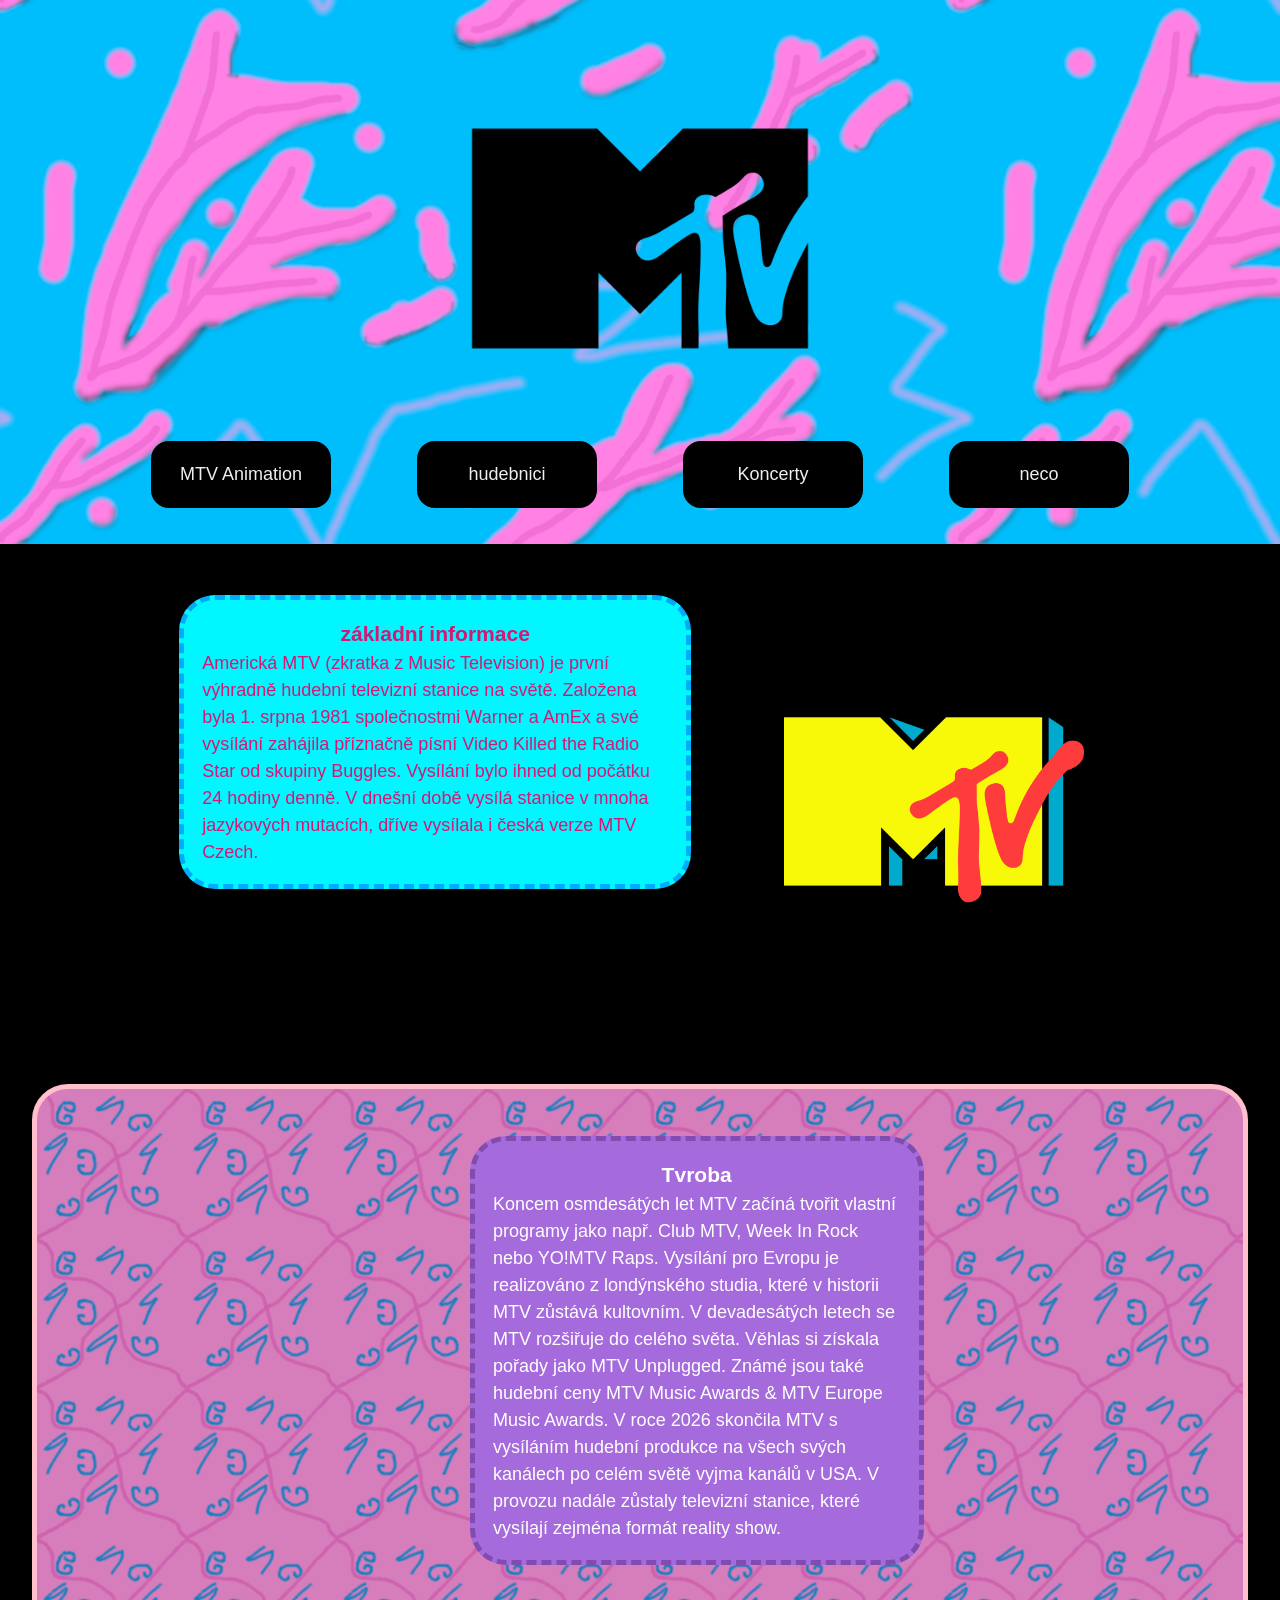
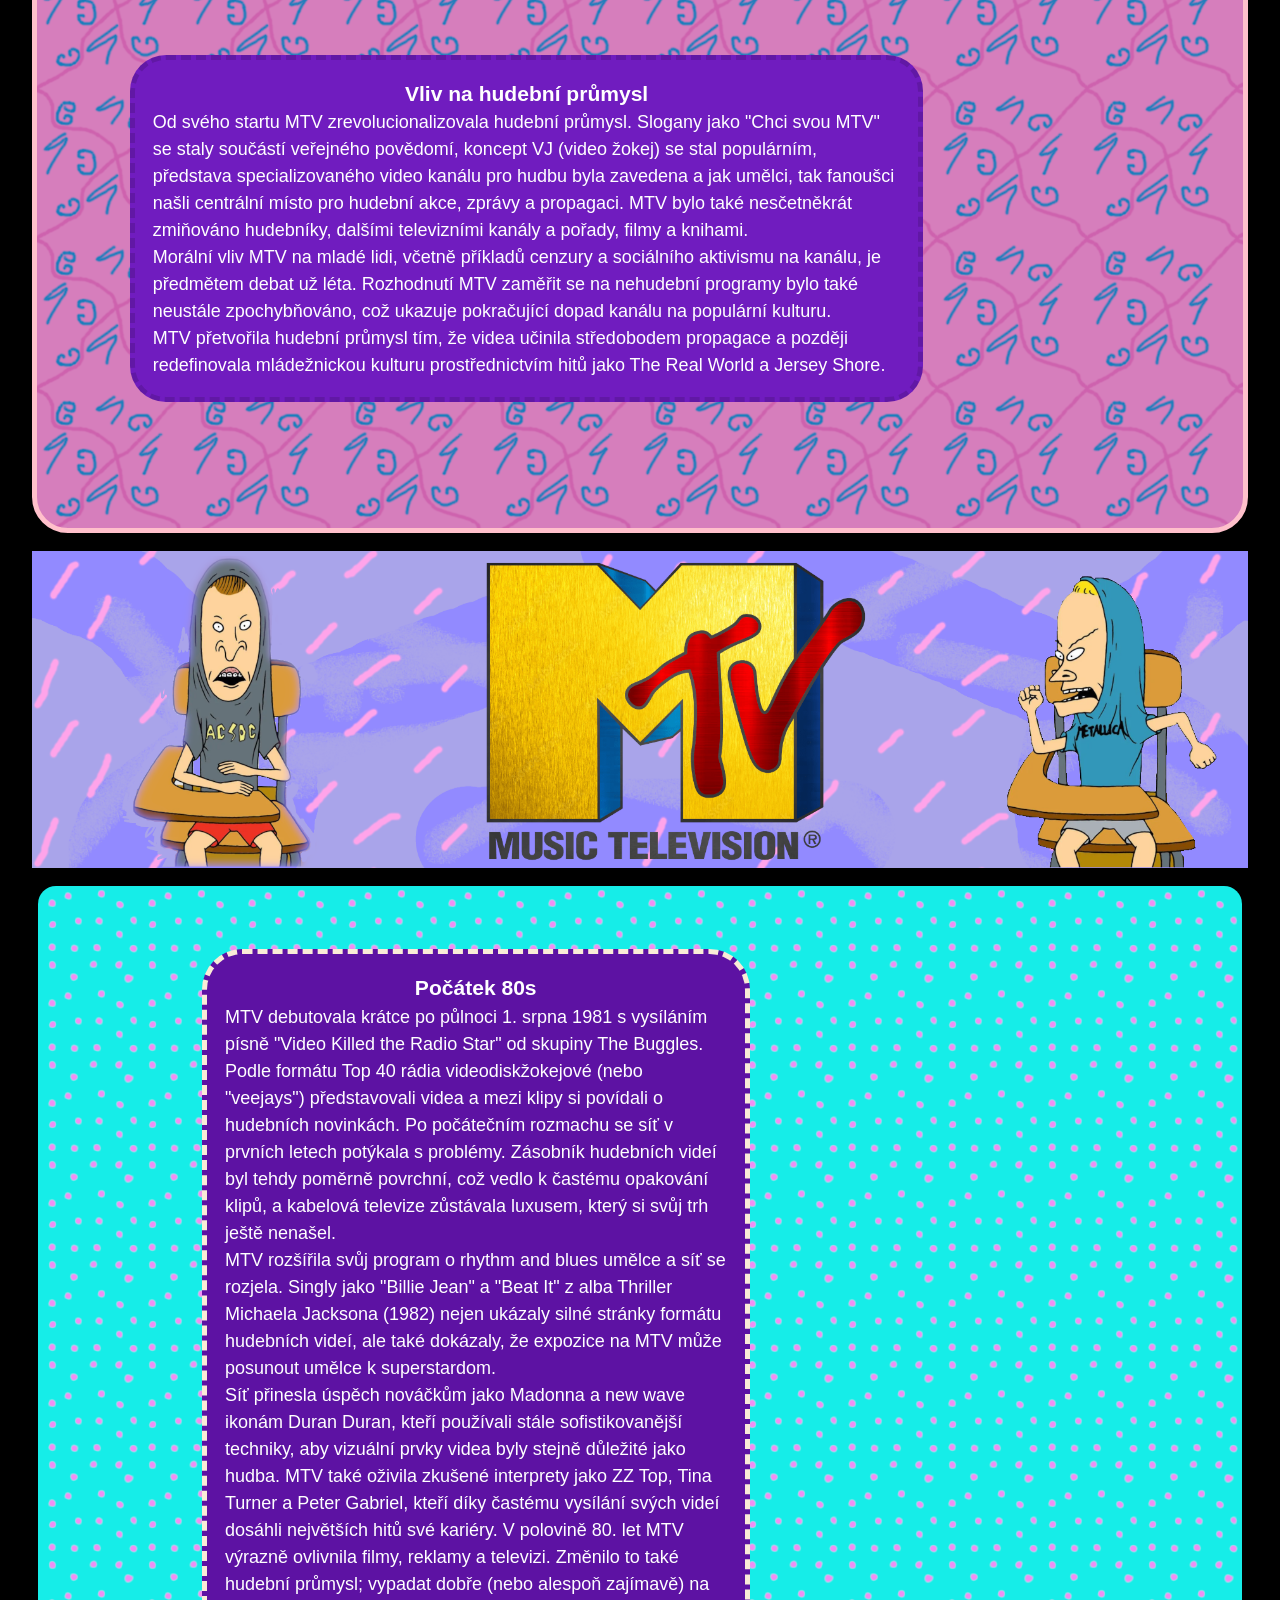
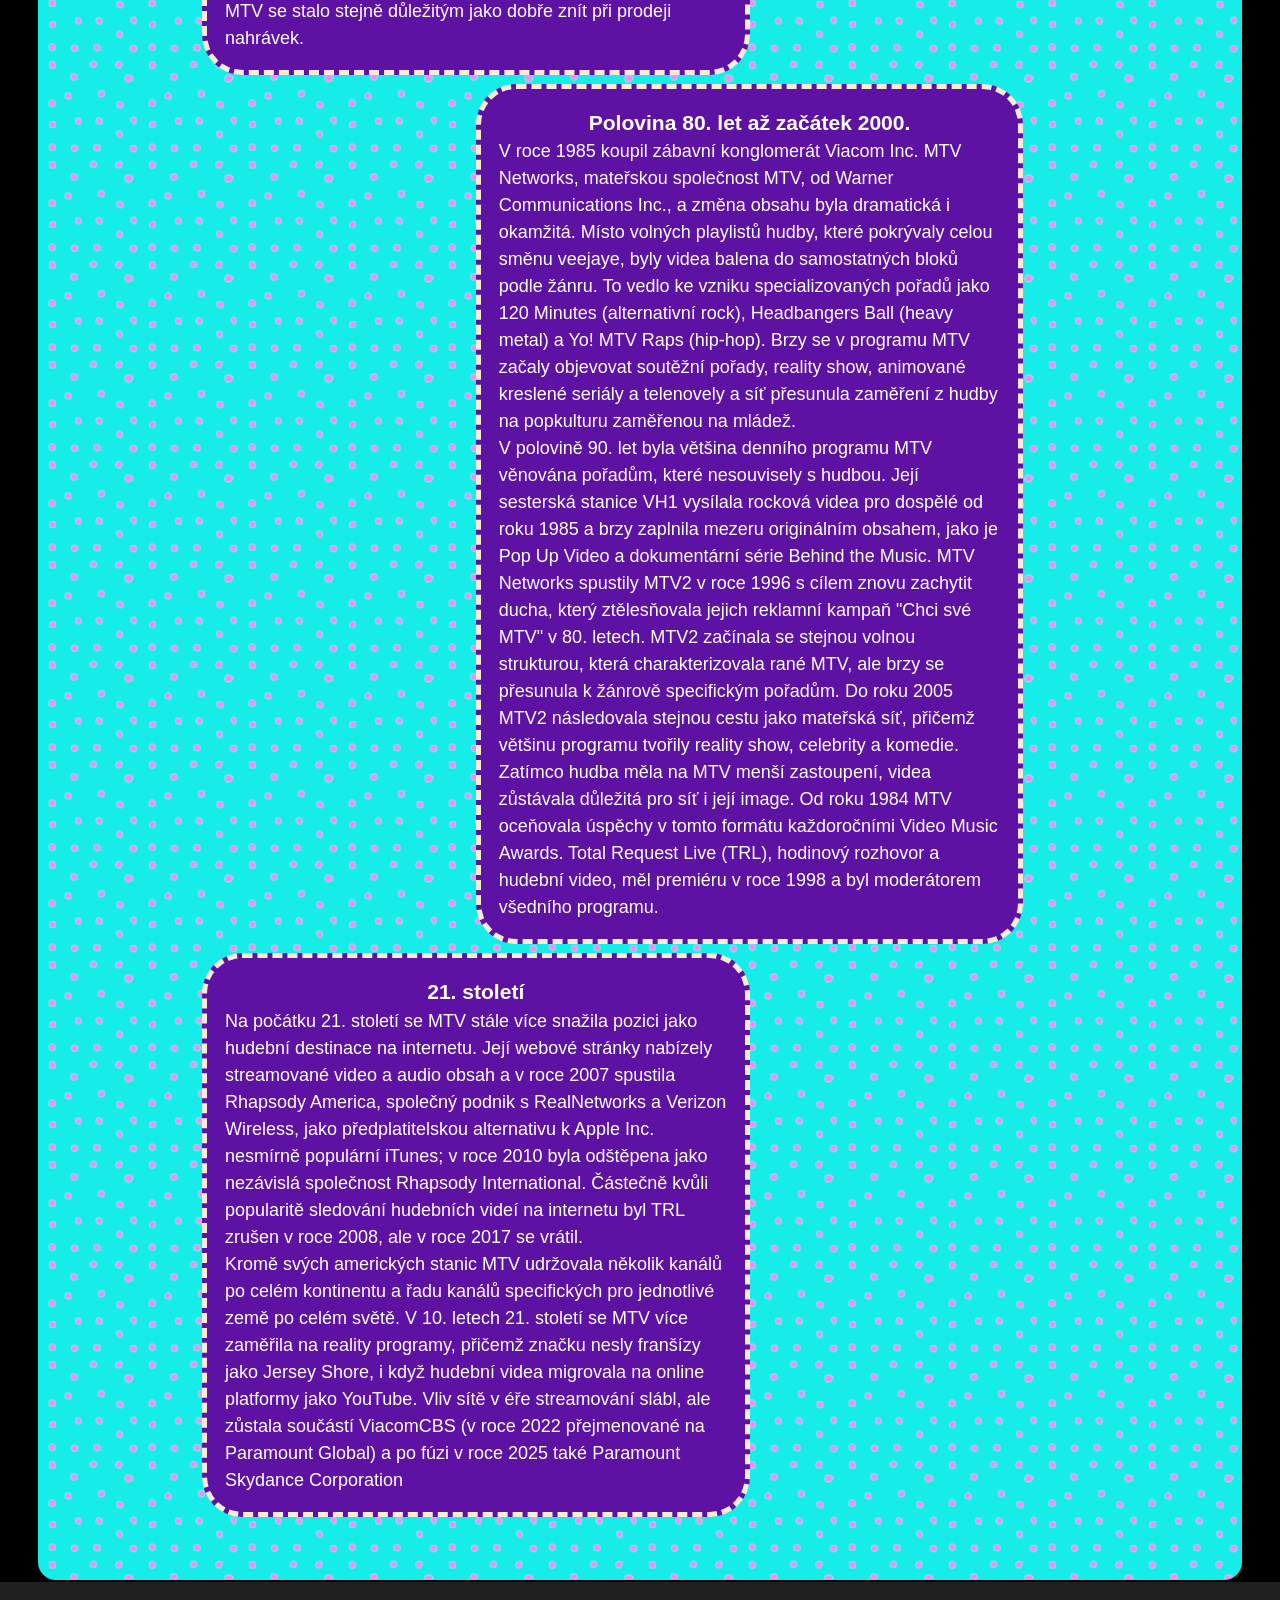
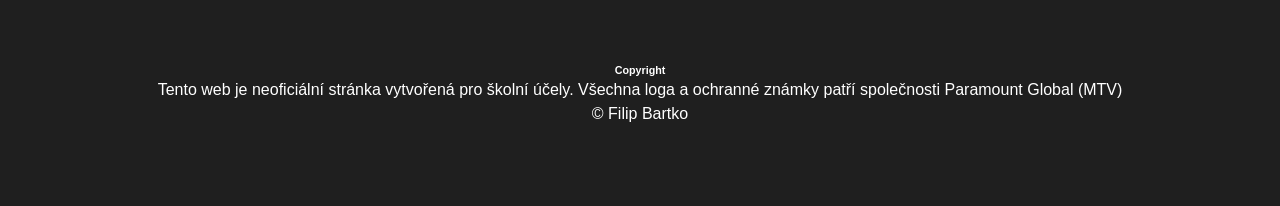
==== index.html @ 5e22918f "Add files via upload" ====
<!DOCTYPE html>
<html lang="cs">

<head>
    <meta charset="UTF-8">
    <meta name="viewport" content="width=device-width, initial-scale=1.0">
    <title>MTV</title>
    <link rel="stylesheet" href="css/style_index.css">
</head>

<body>

    <header>
        <img src="img/mtvlogo.png" alt="mtvlogo" class="mtvlogo">
        <div class="menu">
            <a href="mtvanimation.html">MTV Animation</a>
            <a href="hudebnici.html">hudebnici</a>
            <a href="koncerty.html">Koncerty</a>
            <a href="#">neco</a>
        </div>
    </header>
    <div class="info">
        <h3>základní informace</h3>
        <p>Americká MTV (zkratka z Music Television) je první výhradně hudební televizní stanice na světě. Založena byla
            1. srpna 1981 společnostmi Warner a AmEx a své vysílání zahájila příznačně písní Video Killed the Radio Star
            od skupiny Buggles. Vysílání bylo ihned od počátku 24 hodiny denně. V dnešní
            době vysílá stanice v mnoha jazykových mutacích, dříve vysílala i česká verze MTV Czech.</p>
    </div>
    <div class="rodic">
    <img src="img/mtvlogo_2.png" alt="" class="mtvlogo2">
      </div>
    <div class="obal">


        <div class="tvroba">
            <h3>Tvroba</h3>

            <p>Koncem osmdesátých let MTV začíná tvořit vlastní programy jako např. Club MTV, Week In Rock nebo YO!MTV
                Raps.
                Vysílání pro Evropu je realizováno z londýnského studia, které v historii MTV zůstává kultovním. V
                devadesátých letech se MTV rozšiřuje do celého světa. Věhlas si získala pořady jako MTV Unplugged. Známé
                jsou také hudební ceny MTV Music Awards & MTV Europe Music Awards. V roce 2026 skončila MTV s vysíláním
                hudební produkce na všech svých kanálech po celém světě vyjma kanálů v USA. V provozu nadále zůstaly
                televizní stanice, které vysílají zejména formát reality show.</p>
        </div>
        <div class="vliv">
            <h3>Vliv na hudební průmysl</h3>
            <p>Od svého startu MTV zrevolucionalizovala hudební průmysl. Slogany jako "Chci svou MTV" se staly součástí
                veřejného povědomí, koncept VJ (video žokej) se stal populárním, představa specializovaného video kanálu
                pro
                hudbu byla zavedena a jak umělci, tak fanoušci našli centrální místo pro hudební akce, zprávy a
                propagaci.
                MTV bylo také nesčetněkrát zmiňováno hudebníky, dalšími televizními kanály a pořady, filmy a knihami.
            </p>

            <p>

                Morální vliv MTV na mladé lidi, včetně příkladů cenzury a sociálního aktivismu na kanálu, je předmětem
                debat
                už léta. Rozhodnutí MTV zaměřit se na nehudební programy bylo také neustále zpochybňováno, což ukazuje
                pokračující dopad kanálu na populární kulturu.
            </p>

            <p>
                MTV přetvořila hudební průmysl tím, že videa učinila středobodem propagace a později redefinovala
                mládežnickou kulturu prostřednictvím hitů jako The Real World a Jersey Shore.
            </p>
        </div>
    </div>
      <div class="rodic2">
     <img src="img/beavis_line.png" alt="beavisline" class="beavisline">
         </div>
    <div class="historie">
        <div class="a">
            <h3>Počátek 80s</h3>
            <p>MTV debutovala krátce po půlnoci 1. srpna 1981 s vysíláním písně "Video Killed the Radio Star" od skupiny
                The
                Buggles. Podle formátu Top 40 rádia videodiskžokejové (nebo "veejays") představovali videa a mezi klipy
                si
                povídali o hudebních novinkách. Po počátečním rozmachu se síť v prvních letech potýkala s problémy.
                Zásobník
                hudebních videí byl tehdy poměrně povrchní, což vedlo k častému opakování klipů, a kabelová televize
                zůstávala luxusem, který si svůj trh ještě nenašel.</p>
            <p>
                MTV rozšířila svůj program o rhythm and blues umělce a síť se rozjela. Singly jako "Billie Jean" a "Beat
                It"
                z alba Thriller Michaela Jacksona (1982) nejen ukázaly silné stránky formátu hudebních videí, ale také
                dokázaly, že expozice na MTV může posunout umělce k superstardom.
            </p>
            <p>
                Síť přinesla úspěch nováčkům jako Madonna a new wave ikonám Duran Duran, kteří používali stále
                sofistikovanější techniky, aby vizuální prvky videa byly stejně důležité jako hudba. MTV také oživila
                zkušené interprety jako ZZ Top, Tina Turner a Peter Gabriel, kteří díky častému vysílání svých videí
                dosáhli
                největších hitů své kariéry. V polovině 80. let MTV výrazně ovlivnila filmy, reklamy a televizi. Změnilo
                to
                také hudební průmysl; vypadat dobře (nebo alespoň zajímavě) na MTV se stalo stejně důležitým jako dobře
                znít
                při prodeji nahrávek.
            </p>
        </div>

        <div class="b">
            <h3>Polovina 80. let až začátek 2000.</h3>
            <p>V roce 1985 koupil zábavní konglomerát Viacom Inc. MTV Networks, mateřskou společnost MTV, od Warner
                Communications Inc., a změna obsahu byla dramatická i okamžitá. Místo volných playlistů hudby, které
                pokrývaly celou směnu veejaye, byly videa balena do samostatných bloků podle žánru. To vedlo ke vzniku
                specializovaných pořadů jako 120 Minutes (alternativní rock), Headbangers Ball (heavy metal) a Yo! MTV
                Raps (hip-hop). Brzy se v programu MTV začaly objevovat soutěžní pořady, reality show, animované
                kreslené seriály a telenovely a síť přesunula zaměření z hudby na popkulturu zaměřenou na mládež.</p>
            <p>V polovině 90. let byla většina denního programu MTV věnována pořadům, které nesouvisely s hudbou. Její
                sesterská stanice VH1 vysílala rocková videa pro dospělé od roku 1985 a brzy zaplnila mezeru originálním
                obsahem, jako je Pop Up Video a dokumentární série Behind the Music. MTV Networks spustily MTV2 v roce
                1996 s cílem znovu zachytit ducha, který ztělesňovala jejich reklamní kampaň "Chci své MTV" v 80.
                letech. MTV2 začínala se stejnou volnou strukturou, která charakterizovala rané MTV, ale brzy se
                přesunula k žánrově specifickým pořadům. Do roku 2005 MTV2 následovala stejnou cestu jako mateřská síť,
                přičemž většinu programu tvořily reality show, celebrity a komedie.</p>
            <p>Zatímco hudba měla na MTV menší zastoupení, videa zůstávala důležitá pro síť i její image. Od roku 1984
                MTV oceňovala úspěchy v tomto formátu každoročními Video Music Awards. Total Request Live (TRL),
                hodinový rozhovor a hudební video, měl premiéru v roce 1998 a byl moderátorem všedního programu.</p>
        </div>

        <div class="c">
            <h3>21. století</h3>
            <p>Na počátku 21. století se MTV stále více snažila pozici jako hudební destinace na internetu. Její webové
                stránky nabízely streamované video a audio obsah a v roce 2007 spustila Rhapsody America, společný
                podnik s RealNetworks a Verizon Wireless, jako předplatitelskou alternativu k Apple Inc. nesmírně
                populární iTunes; v roce 2010 byla odštěpena jako nezávislá společnost Rhapsody International. Částečně
                kvůli popularitě sledování hudebních videí na internetu byl TRL zrušen v roce 2008, ale v roce 2017 se
                vrátil.</p>
            <p>Kromě svých amerických stanic MTV udržovala několik kanálů po celém kontinentu a řadu kanálů specifických
                pro jednotlivé země po celém světě. V 10. letech 21. století se MTV více zaměřila na reality programy,
                přičemž značku nesly franšízy jako Jersey Shore, i když hudební videa migrovala na online platformy jako
                YouTube. Vliv sítě v éře streamování slábl, ale zůstala součástí ViacomCBS (v roce 2022 přejmenované na
                Paramount Global) a po fúzi v roce 2025 také Paramount Skydance Corporation</p>
        </div>
    </div>

    <footer>
        <h6>Copyright</h6>
        <p>Tento web je neoficiální stránka vytvořená pro školní účely. Všechna loga a ochranné známky
            patří společnosti Paramount Global (MTV)</p>

            <p> &copy; Filip Bartko</p>
    </footer>
</body>

</html>
---- css/style_index.css ----
footer {
    padding: 5em;
    background-color: rgb(31, 31, 31);
    font-size: medium;
    text-align: center;
    margin-top: 0.1em;
}

* {
    box-sizing: border-box;
    margin: 0;
    padding: 0;
}

.mtvlogo {
    text-align: center;
    margin: auto;


}
.menu a{text-decoration: none;}
body {
    background-color: rgb(0, 0, 0);
    color: white;
    font-family: Verdana, Geneva, Tahoma, sans-serif;
    line-height: 1.5;
}

h3 {
    text-align: center;
}

header {
    background-image: url("../img/mtvbackground.png");

}

.historie {
    background-image: url("../img/mojepozadi.png");
}

a {
    text-decoration: none;
    color: #eee;
}



@media screen and (max-width: 1920px) {
    body {
        font-size: large;

    }

    .mtvlogo {
        width: 320px;
        height: auto;

    }

    header {
        padding: 6em;
        display: flex;
        flex-direction: column;
        justify-content: center;
        align-items: center;


    }




    .info {
        background-color: rgb(0, 247, 255);
        padding: 1em;
        border-radius: 2em;
        width: 90%;
        margin: 5% auto;

        border: 5px dashed rgb(0, 171, 250);
        color: rgb(211, 24, 117);
    }

    .rodic {
        display: flex;
        justify-content: center;
        align-items: center;
        margin: 0;
    }

    .mtvlogo2 {
        width: 300px;
        height: auto;
    }

    .obal {
        border: 5px pink solid;
        width: 95%;
        padding: 2em;
        margin: 3em auto;
        border-radius: 2em;
        background-image: url("../img/pozadi4.png");
        position: relative;
        top: 1em;
    }

    .tvroba {
        background-color: rgb(165, 106, 219);
        padding: 1em;
        border-radius: 2em;
        width: 90%;
        margin: 1% auto;
        border: 5px dashed rgb(128, 76, 176);

    }

    .vliv {
        background-color: rgb(112, 28, 191);
        padding: 1em;
        border-radius: 2em;
        width: 80%;
        margin: 5em auto;
        border: 5px dashed rgb(97, 24, 165);
    }

    .a,
    .b,
    .c {
        background-color: rgb(93, 18, 163);
        padding: 1em;
        margin: 0.5em auto;
        border-radius: 2.25em;
        width: 88%;
        border: 5px dashed antiquewhite;
    }



    .historie {
        width: 94%;
        border-radius: 1em;
        margin: auto;
        padding: 3em;
        margin-top: 0.1em;

    }





    .menu {
        display: flex;
        flex-direction: column;
        width: 100%;
        gap: 2em;
    }

    .menu a {
        border: 2px solid transparent;
        background-color: black;
        color: #eee;
        border-radius: 1em;
        width: 10em;
        padding: 1em;
        text-align: center;
        position: relative;
        top: 5em;
        transition: border-width 0.3s ease;
        margin: auto;


    }



    .menu a:hover {
        transform: scale(1.2);
    }





    .beavisline {
        display: block;
        margin: auto;
        position: relative;
        bottom: 1em;
        width: 95%;
    }




}



















/*--------------------------------------------------------------------------------------------------------------*/






















@media screen and (min-width: 768px) {

    body {
        font-size: large;
    }

    .mtvlogo {
        width: 400px;
        height: auto;
    }

    header {
        padding: 7em;

    }

    .info {
        background-color: rgb(0, 247, 255);
        padding: 1em;
        border-radius: 2em;
        width: 40%;
        margin: 4%;
        position: relative;
        left: 10%;
        border: 5px dashed rgb(0, 171, 250);
        color: rgb(211, 24, 117);
    }

    .mtvlogo2 {
        position: absolute;
        top: 90%;
        left: 73%;
        transform: translate(-50%, -50%);

    }

    .rodic {
        justify-content: center;
        align-items: flex-start;
    }

    .tvroba {
        background-color: rgb(165, 106, 219);
        padding: 1em;
        border-radius: 2em;
        width: 40%;
        margin: 1%;

        border: 5px dashed rgb(128, 76, 176);
        margin-left: auto;
        margin-right: 25%;
    }

    .vliv {
        background-color: rgb(112, 28, 191);
        padding: 1em;
        border-radius: 2em;
        width: 70%;
        margin: 5em auto;
        border: 5px dashed rgb(97, 24, 165);
        margin-right: auto;
        margin-left: 5%;
    }

    .a {
        background-color: rgb(93, 18, 163);
        padding: 1em;
        margin: 0.5em;
        border-radius: 2.25em;
        width: 50%;
        margin-left: 10%;
        border: 5px dashed antiquewhite;
    }

    .b {
        background-color: rgb(93, 18, 163);
        padding: 1em;
        margin: 0.5em;
        margin-left: 35%;
        width: 50%;
        border-radius: 2.25em;
        border: 5px dashed antiquewhite;
    }

    .c {
        background-color: rgb(93, 18, 163);
        padding: 1em;
        margin: 0.5em;
        border-radius: 2.25em;
        width: 50%;
        margin-left: 10%;
        border: 5px dashed antiquewhite;
    }

    .historie {
        width: 94%;
        border-radius: 1em;
        margin: auto;
        padding: 3em;

    }





    .menu {
        display: flex;
        flex-direction: row;
        width: 100%;
        gap: 2em;
    }

    .menu a {
        border: 2px solid transparent;
        background-color: black;
        color: #eee;
        border-radius: 1em;
        width: 10em;
        padding: 1em;
        text-align: center;
        position: relative;
        top: 5em;
        transition: border-width 0.3s ease;
        margin: auto;


    }



    .menu a:hover {
        transform: scale(1.2);
    }



    .obal {
        border: 5px pink solid;
        width: 95%;
        padding: 2em;
        margin: 3em auto;
        border-radius: 2em;
        background-image: url("../img/pozadi4.png");
        position: relative;
        top: 5em;
    }

    .beavisline {
        display: block;
        margin: auto;
        margin-top: 7em;
        margin-bottom: 0em;
        width: 95%;

    }




}
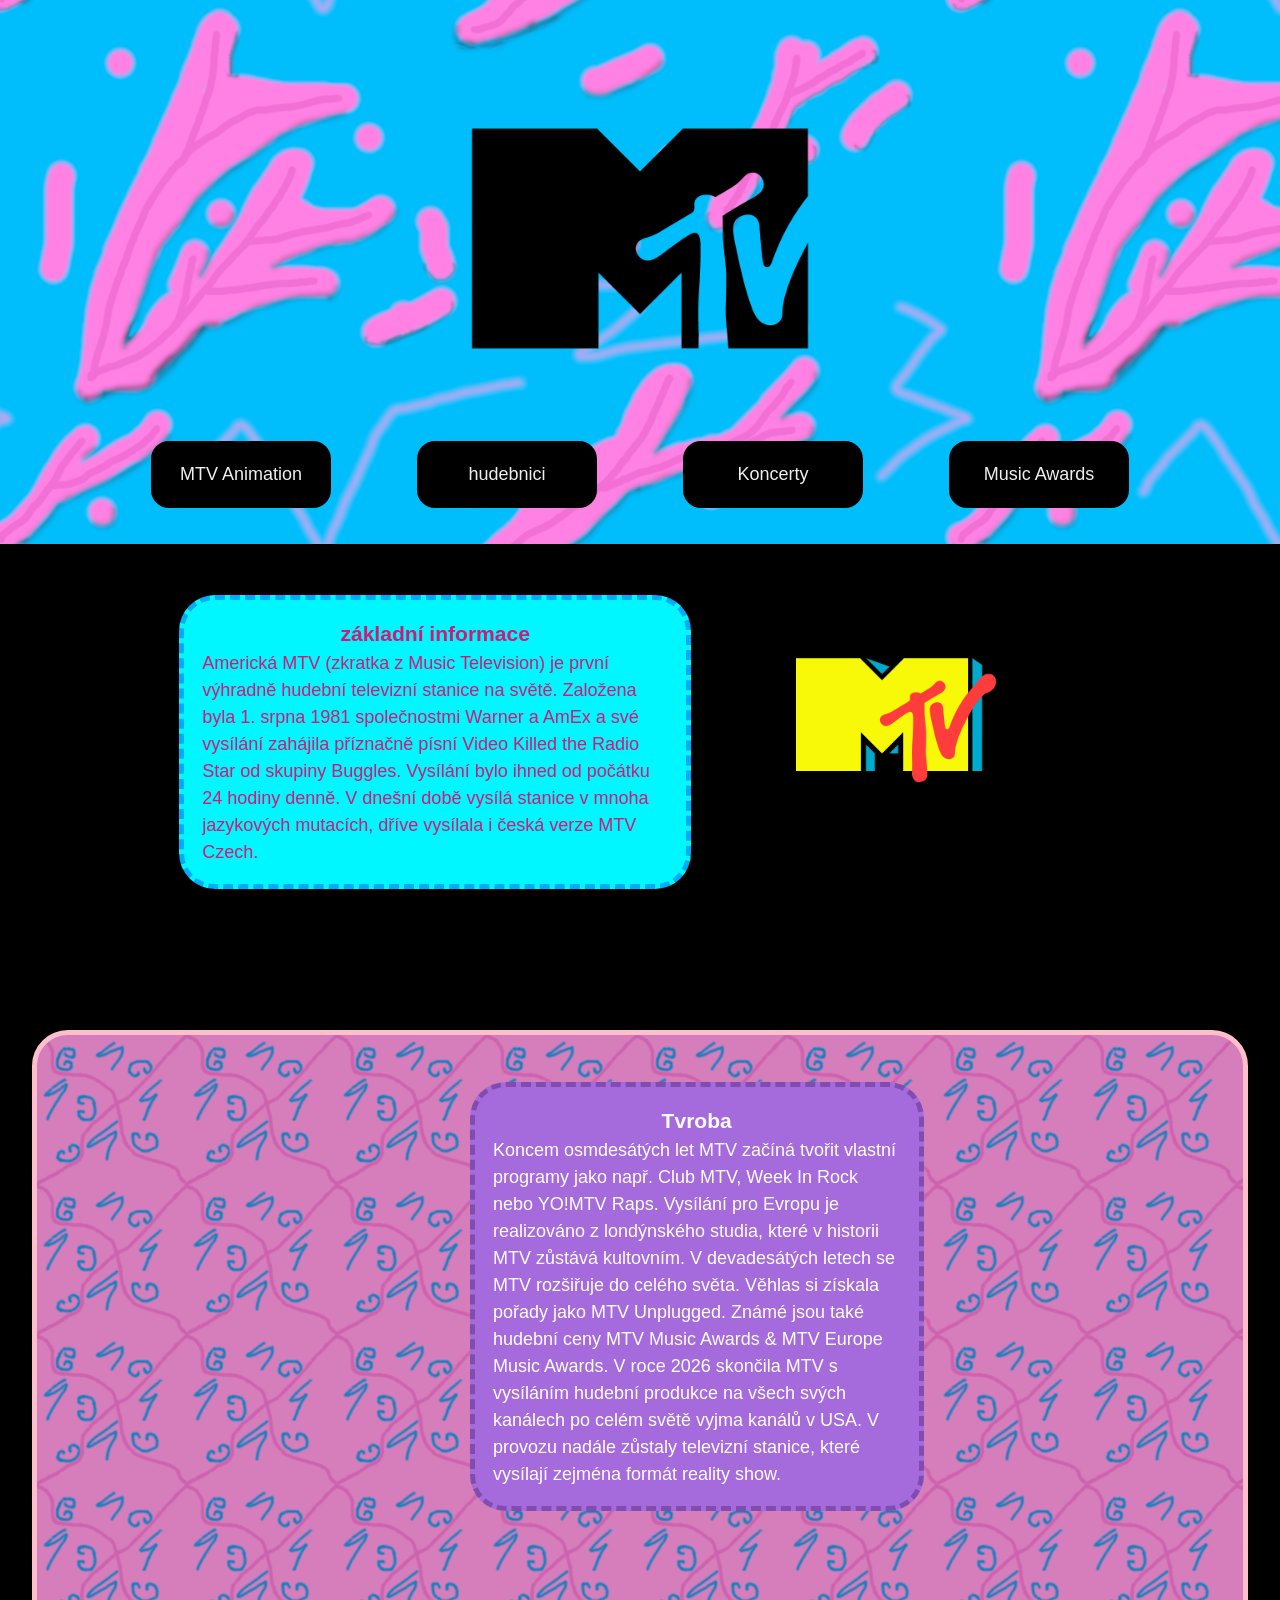
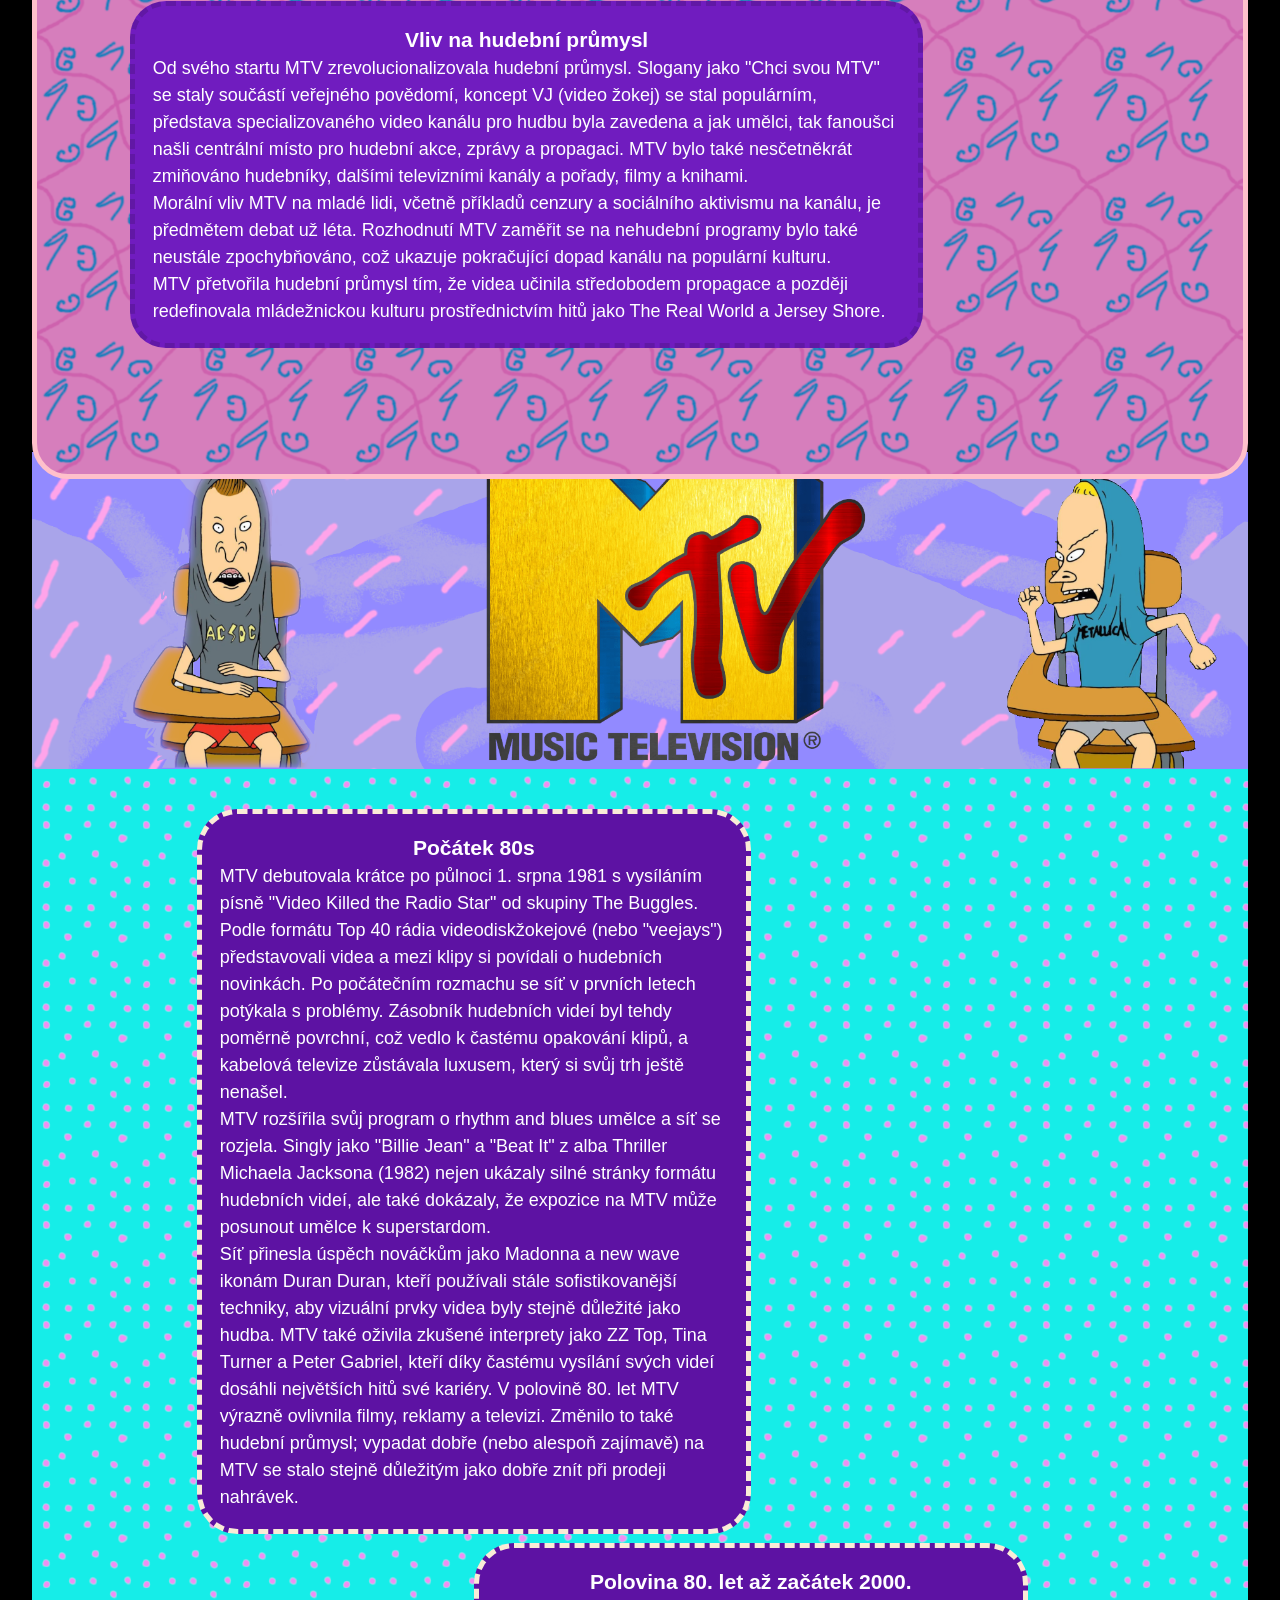
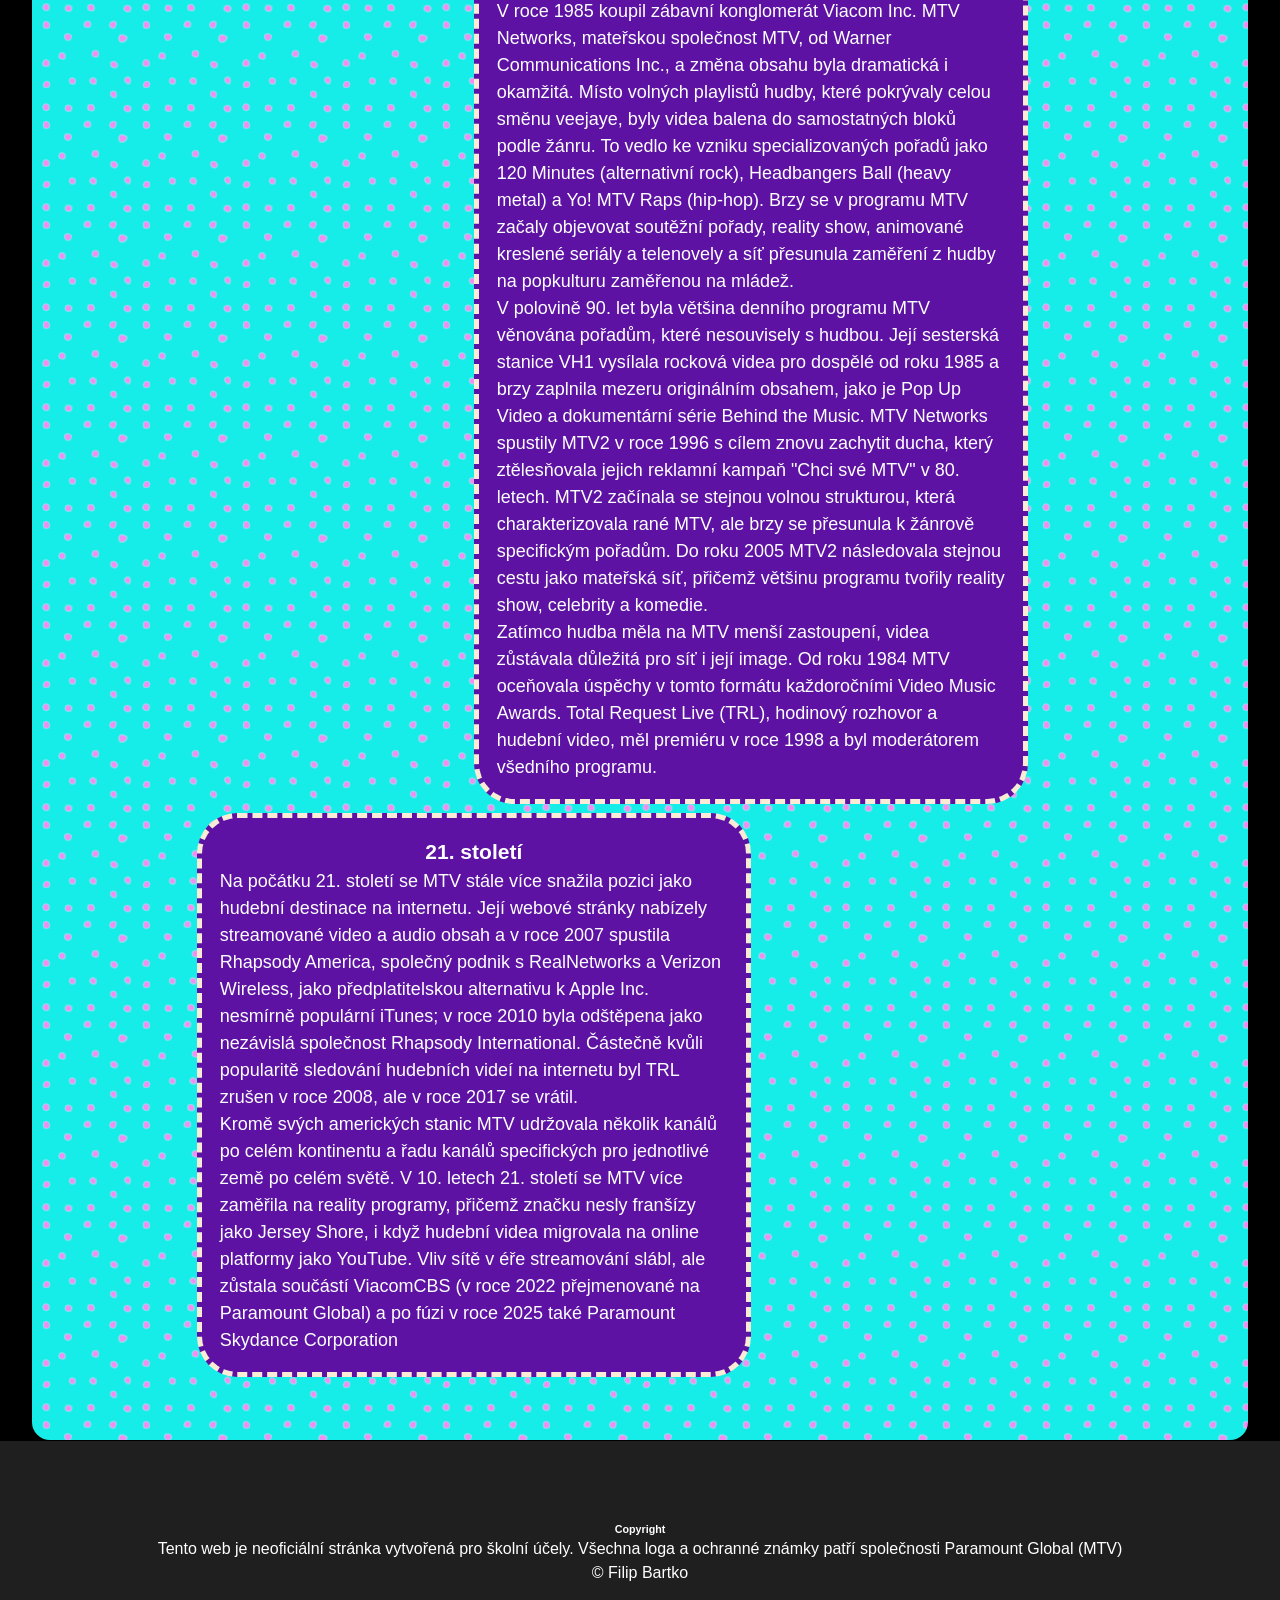
==== commit 0f287373: "Aktualizace" ====
--- a/index.html
+++ b/index.html
@@ -16,7 +16,7 @@
             <a href="mtvanimation.html">MTV Animation</a>
             <a href="hudebnici.html">hudebnici</a>
             <a href="koncerty.html">Koncerty</a>
-            <a href="#">neco</a>
+            <a href="musicawards.html">Music Awards</a>
         </div>
     </header>
     <div class="info">
--- a/css/style_index.css
+++ b/css/style_index.css
@@ -1,3 +1,10 @@
+*,
+*:before,
+*:after {
+    box-sizing: border-box;
+}
+
+
 footer {
     padding: 5em;
     background-color: rgb(31, 31, 31);
@@ -18,7 +25,11 @@
 
 
 }
-.menu a{text-decoration: none;}
+
+.menu a {
+    text-decoration: none;
+}
+
 body {
     background-color: rgb(0, 0, 0);
     color: white;
@@ -45,25 +56,32 @@
 }
 
 
-
-@media screen and (max-width: 1920px) {
+/*pro mobily*/
+
+@media screen and (max-width: 768px) {
     body {
-        font-size: large;
+        font-size: small;
 
     }
 
     .mtvlogo {
-        width: 320px;
+        width: 100%;
+        max-width: 320px;
         height: auto;
+        margin-bottom: 1.5em;
 
     }
 
     header {
-        padding: 6em;
+        background-repeat: no-repeat;
+        background-size: cover;
+        background-position: center;
+        padding: 2em 1em;
         display: flex;
         flex-direction: column;
         justify-content: center;
         align-items: center;
+        width: 100%;
 
 
     }
@@ -90,15 +108,19 @@
     }
 
     .mtvlogo2 {
-        width: 300px;
+        width: 100%;
+        max-width: 200px;
         height: auto;
+        justify-content: center;
+        margin: auto;
+        align-items: center;
     }
 
     .obal {
         border: 5px pink solid;
         width: 95%;
-        padding: 2em;
-        margin: 3em auto;
+        padding: 1.5em;
+        margin: auto;
         border-radius: 2em;
         background-image: url("../img/pozadi4.png");
         position: relative;
@@ -119,7 +141,7 @@
         background-color: rgb(112, 28, 191);
         padding: 1em;
         border-radius: 2em;
-        width: 80%;
+        width: 90%;
         margin: 5em auto;
         border: 5px dashed rgb(97, 24, 165);
     }
@@ -131,7 +153,7 @@
         padding: 1em;
         margin: 0.5em auto;
         border-radius: 2.25em;
-        width: 88%;
+        width: 95%;
         border: 5px dashed antiquewhite;
     }
 
@@ -141,7 +163,7 @@
         width: 94%;
         border-radius: 1em;
         margin: auto;
-        padding: 3em;
+        padding: 1.5em;
         margin-top: 0.1em;
 
     }
@@ -153,8 +175,231 @@
     .menu {
         display: flex;
         flex-direction: column;
+        align-items: center;
+        width: 100%;
+        gap: 0.8em;
+    }
+
+    .menu a {
+        border: 2px solid transparent;
+        background-color: black;
+        color: #eee;
+        border-radius: 1em;
+        width: 85%;
+        max-width: 250px;
+        padding: 0.8em;
+        text-align: center;
+        transition: border-width 0.3s ease;
+        margin: auto;
+
+
+    }
+
+
+
+    .menu a:hover {
+        transform: scale(1.2);
+    }
+
+
+
+
+
+    .beavisline {
+        display: block;
+        margin: 1.5em auto;
+        margin-top: 1.3em;
+        margin-bottom: 0.4em;
+        width: 90%;
+        max-width: 700px;
+    }
+
+
+
+
+}
+
+
+
+
+
+
+
+
+
+
+
+
+
+
+
+
+
+
+
+/*--------------------------------------------------------------------------------------------------------------*/
+
+
+
+
+
+
+
+
+
+   .logo {
+        width: 100%;
+        max-width: 360px;
+        height: auto;
+        margin: auto;
+        text-align: center;
+
+    }
+
+    .logo_2 {
+        text-align: center;
+        width: 300px;
+        margin: auto;
+        margin-left: 62em;
+
+    }
+
+    .logo_3{
+        text-align: center;
+        width: 400px;
+        margin: auto;
+    }
+
+
+
+
+
+
+
+
+
+/*pro PC*/
+@media screen and (min-width: 768px) {
+
+    body {
+        font-size: large;
+    }
+
+    .mtvlogo {
+        display: block;
+        margin: 0 auto;
+        width: 100%;
+        max-width: 400px;
+        height: auto;
+    }
+
+    header {
+        padding: 7em;
+
+    }
+
+    .info {
+        background-color: rgb(0, 247, 255);
+        padding: 1em;
+        border-radius: 2em;
+        width: 40%;
+        margin: 4%;
+        position: relative;
+        left: 10%;
+        border: 5px dashed rgb(0, 171, 250);
+        color: rgb(211, 24, 117);
+    }
+
+    .mtvlogo2 {
+        position: absolute;
+        top: 80%;
+        left: 70%;
+        transform: translate(-50%, -50%);
+        width: 100%;
+        max-width: 200px;
+        height: auto;
+        justify-content: center;
+        margin: auto;
+        align-items: center;
+
+    }
+
+    .rodic {
+        justify-content: center;
+        align-items: flex-start;
+    }
+
+    .tvroba {
+        background-color: rgb(165, 106, 219);
+        padding: 1em;
+        border-radius: 2em;
+        width: 40%;
+        margin: 1%;
+
+        border: 5px dashed rgb(128, 76, 176);
+        margin-left: auto;
+        margin-right: 25%;
+    }
+
+    .vliv {
+        background-color: rgb(112, 28, 191);
+        padding: 1em;
+        border-radius: 2em;
+        width: 70%;
+        margin: 5em auto;
+        border: 5px dashed rgb(97, 24, 165);
+        margin-right: auto;
+        margin-left: 5%;
+    }
+
+    .a {
+        background-color: rgb(93, 18, 163);
+        padding: 1em;
+        margin: 0.5em;
+        border-radius: 2.25em;
+        width: 50%;
+        margin-left: 10%;
+        border: 5px dashed antiquewhite;
+    }
+
+    .b {
+        background-color: rgb(93, 18, 163);
+        padding: 1em;
+        margin: 0.5em;
+        margin-left: 35%;
+        width: 50%;
+        border-radius: 2.25em;
+        border: 5px dashed antiquewhite;
+    }
+
+    .c {
+        background-color: rgb(93, 18, 163);
+        padding: 1em;
+        margin: 0.5em;
+        border-radius: 2.25em;
+        width: 50%;
+        margin-left: 10%;
+        border: 5px dashed antiquewhite;
+    }
+
+    .historie {
+        width: 95%;
+        border-radius: 1em;
+        margin: auto;
+        padding: 3em;
+
+    }
+
+
+
+
+
+    .menu {
+        display: flex;
+        flex-direction: row;
         width: 100%;
         gap: 2em;
+
     }
 
     .menu a {
@@ -181,204 +426,12 @@
 
 
 
-
-
-    .beavisline {
-        display: block;
-        margin: auto;
-        position: relative;
-        bottom: 1em;
-        width: 95%;
-    }
-
-
-
-
-}
-
-
-
-
-
-
-
-
-
-
-
-
-
-
-
-
-
-
-
-/*--------------------------------------------------------------------------------------------------------------*/
-
-
-
-
-
-
-
-
-
-
-
-
-
-
-
-
-
-
-
-
-
-
-@media screen and (min-width: 768px) {
-
-    body {
-        font-size: large;
-    }
-
-    .mtvlogo {
-        width: 400px;
-        height: auto;
-    }
-
-    header {
-        padding: 7em;
-
-    }
-
-    .info {
-        background-color: rgb(0, 247, 255);
-        padding: 1em;
-        border-radius: 2em;
-        width: 40%;
-        margin: 4%;
-        position: relative;
-        left: 10%;
-        border: 5px dashed rgb(0, 171, 250);
-        color: rgb(211, 24, 117);
-    }
-
-    .mtvlogo2 {
-        position: absolute;
-        top: 90%;
-        left: 73%;
-        transform: translate(-50%, -50%);
-
-    }
-
-    .rodic {
-        justify-content: center;
-        align-items: flex-start;
-    }
-
-    .tvroba {
-        background-color: rgb(165, 106, 219);
-        padding: 1em;
-        border-radius: 2em;
-        width: 40%;
-        margin: 1%;
-
-        border: 5px dashed rgb(128, 76, 176);
-        margin-left: auto;
-        margin-right: 25%;
-    }
-
-    .vliv {
-        background-color: rgb(112, 28, 191);
-        padding: 1em;
-        border-radius: 2em;
-        width: 70%;
-        margin: 5em auto;
-        border: 5px dashed rgb(97, 24, 165);
-        margin-right: auto;
-        margin-left: 5%;
-    }
-
-    .a {
-        background-color: rgb(93, 18, 163);
-        padding: 1em;
-        margin: 0.5em;
-        border-radius: 2.25em;
-        width: 50%;
-        margin-left: 10%;
-        border: 5px dashed antiquewhite;
-    }
-
-    .b {
-        background-color: rgb(93, 18, 163);
-        padding: 1em;
-        margin: 0.5em;
-        margin-left: 35%;
-        width: 50%;
-        border-radius: 2.25em;
-        border: 5px dashed antiquewhite;
-    }
-
-    .c {
-        background-color: rgb(93, 18, 163);
-        padding: 1em;
-        margin: 0.5em;
-        border-radius: 2.25em;
-        width: 50%;
-        margin-left: 10%;
-        border: 5px dashed antiquewhite;
-    }
-
-    .historie {
-        width: 94%;
-        border-radius: 1em;
-        margin: auto;
-        padding: 3em;
-
-    }
-
-
-
-
-
-    .menu {
-        display: flex;
-        flex-direction: row;
-        width: 100%;
-        gap: 2em;
-    }
-
-    .menu a {
-        border: 2px solid transparent;
-        background-color: black;
-        color: #eee;
-        border-radius: 1em;
-        width: 10em;
-        padding: 1em;
-        text-align: center;
-        position: relative;
-        top: 5em;
-        transition: border-width 0.3s ease;
-        margin: auto;
-
-
-    }
-
-
-
-    .menu a:hover {
-        transform: scale(1.2);
-    }
-
-
-
     .obal {
         border: 5px pink solid;
         width: 95%;
         padding: 2em;
-        margin: 3em auto;
+        margin-top: 1em;
+        margin: auto;
         border-radius: 2em;
         background-image: url("../img/pozadi4.png");
         position: relative;
@@ -387,10 +440,11 @@
 
     .beavisline {
         display: block;
-        margin: auto;
-        margin-top: 7em;
-        margin-bottom: 0em;
+        margin: 3.5em auto;
+        margin-top: 3.5em;
+        margin-bottom: -1.3em;
         width: 95%;
+        max-width: 1920px;
 
     }
 
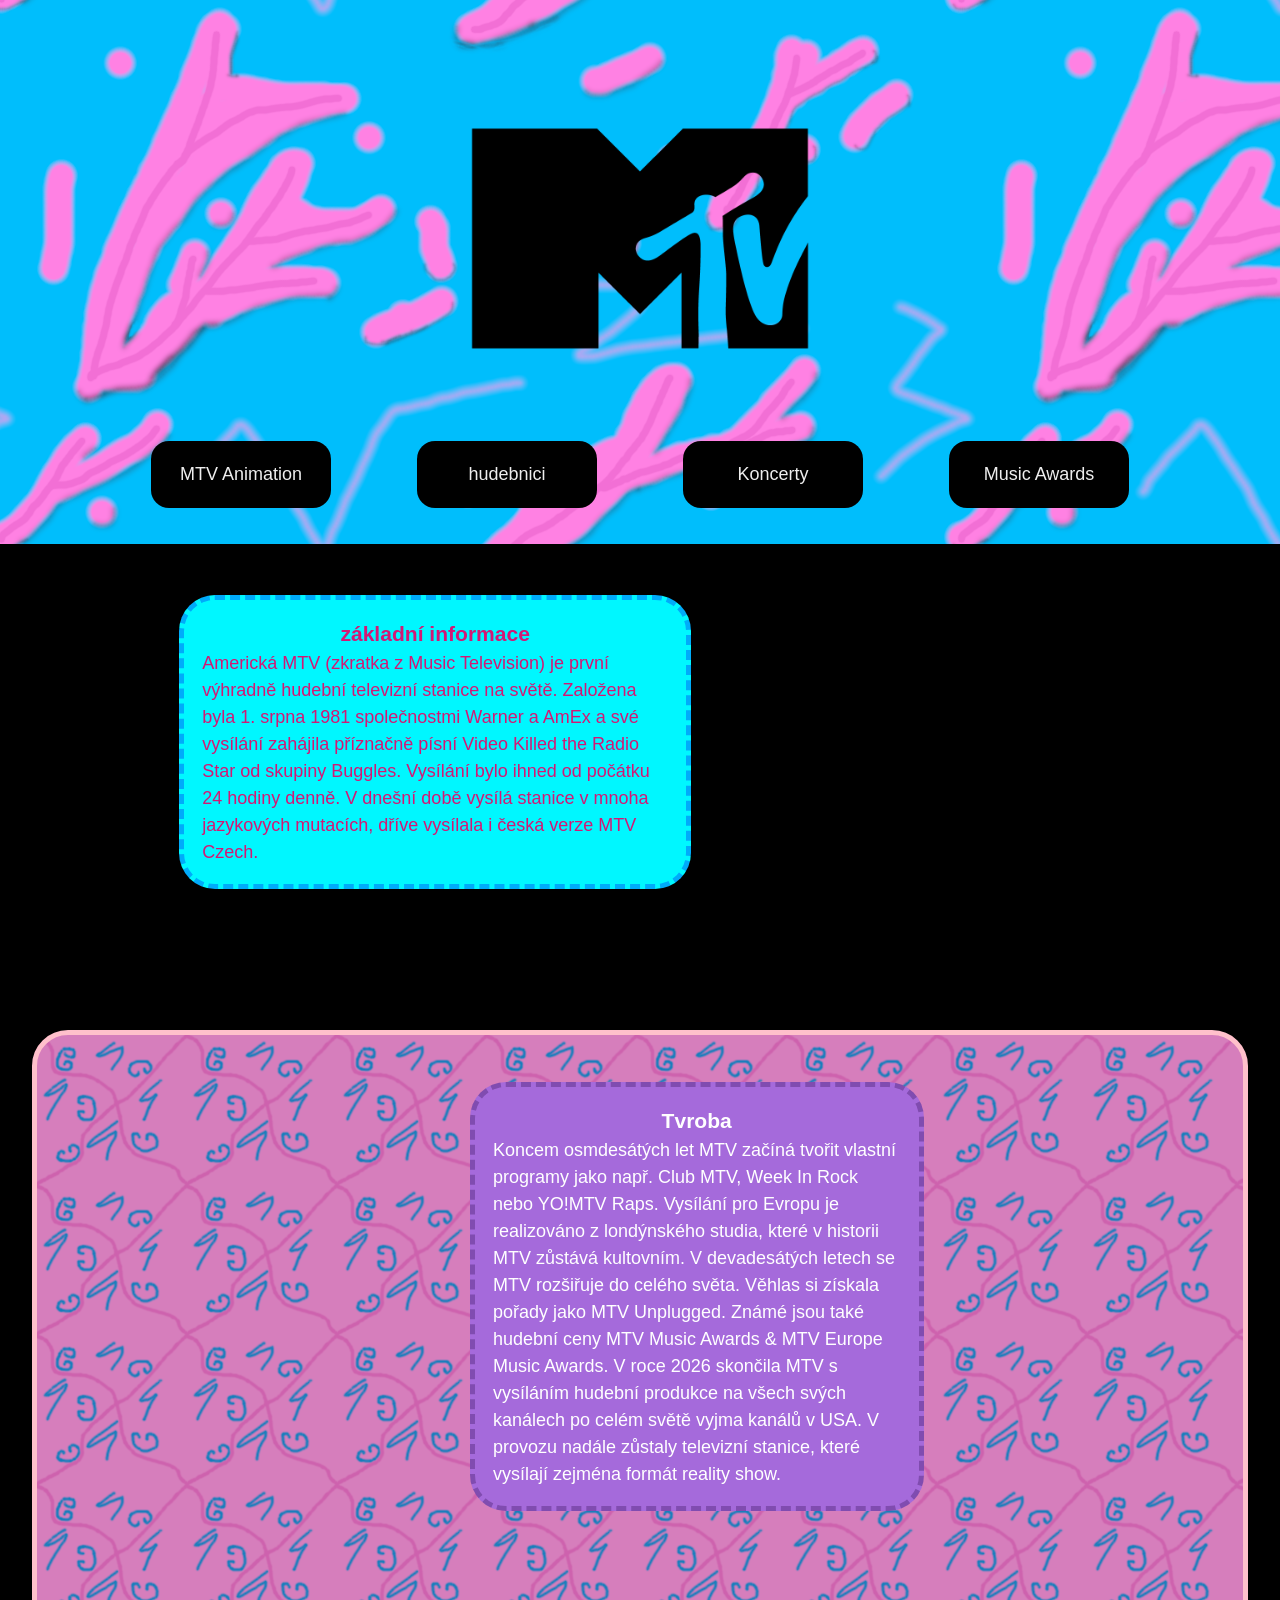
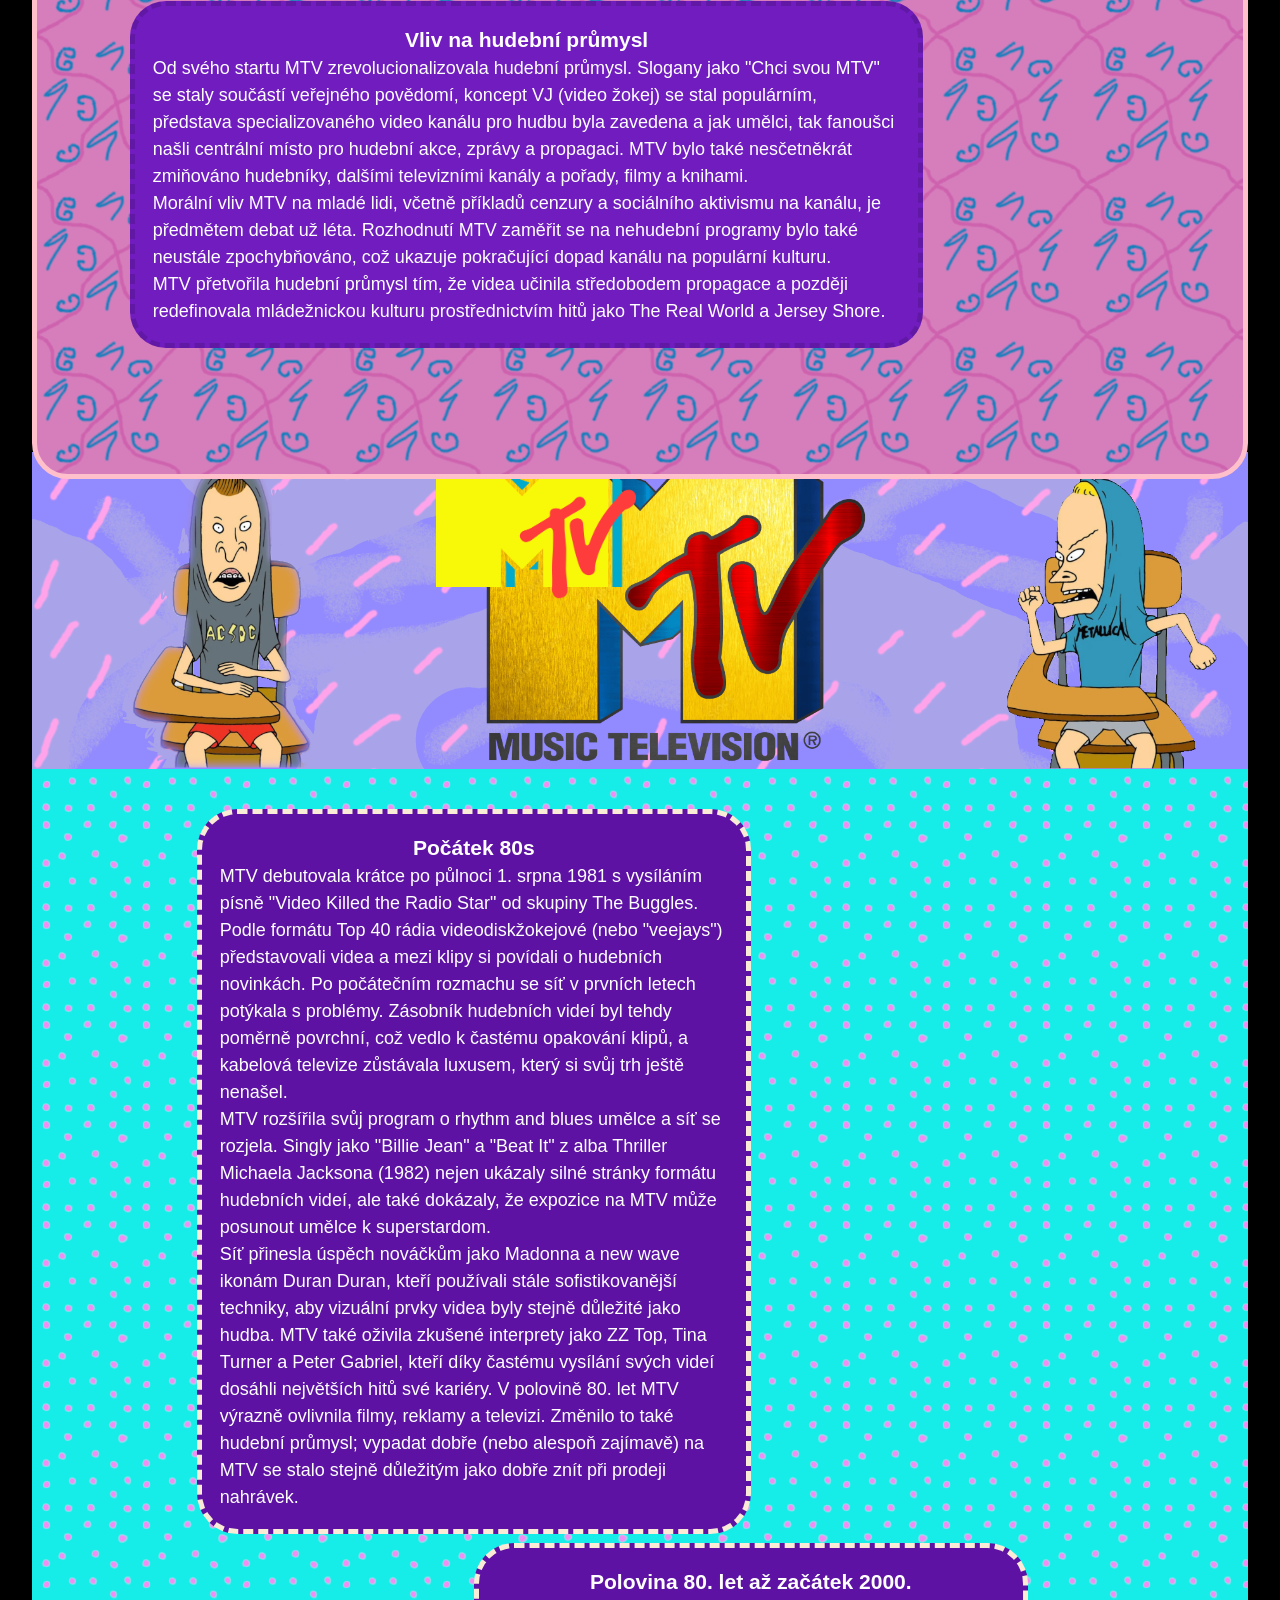
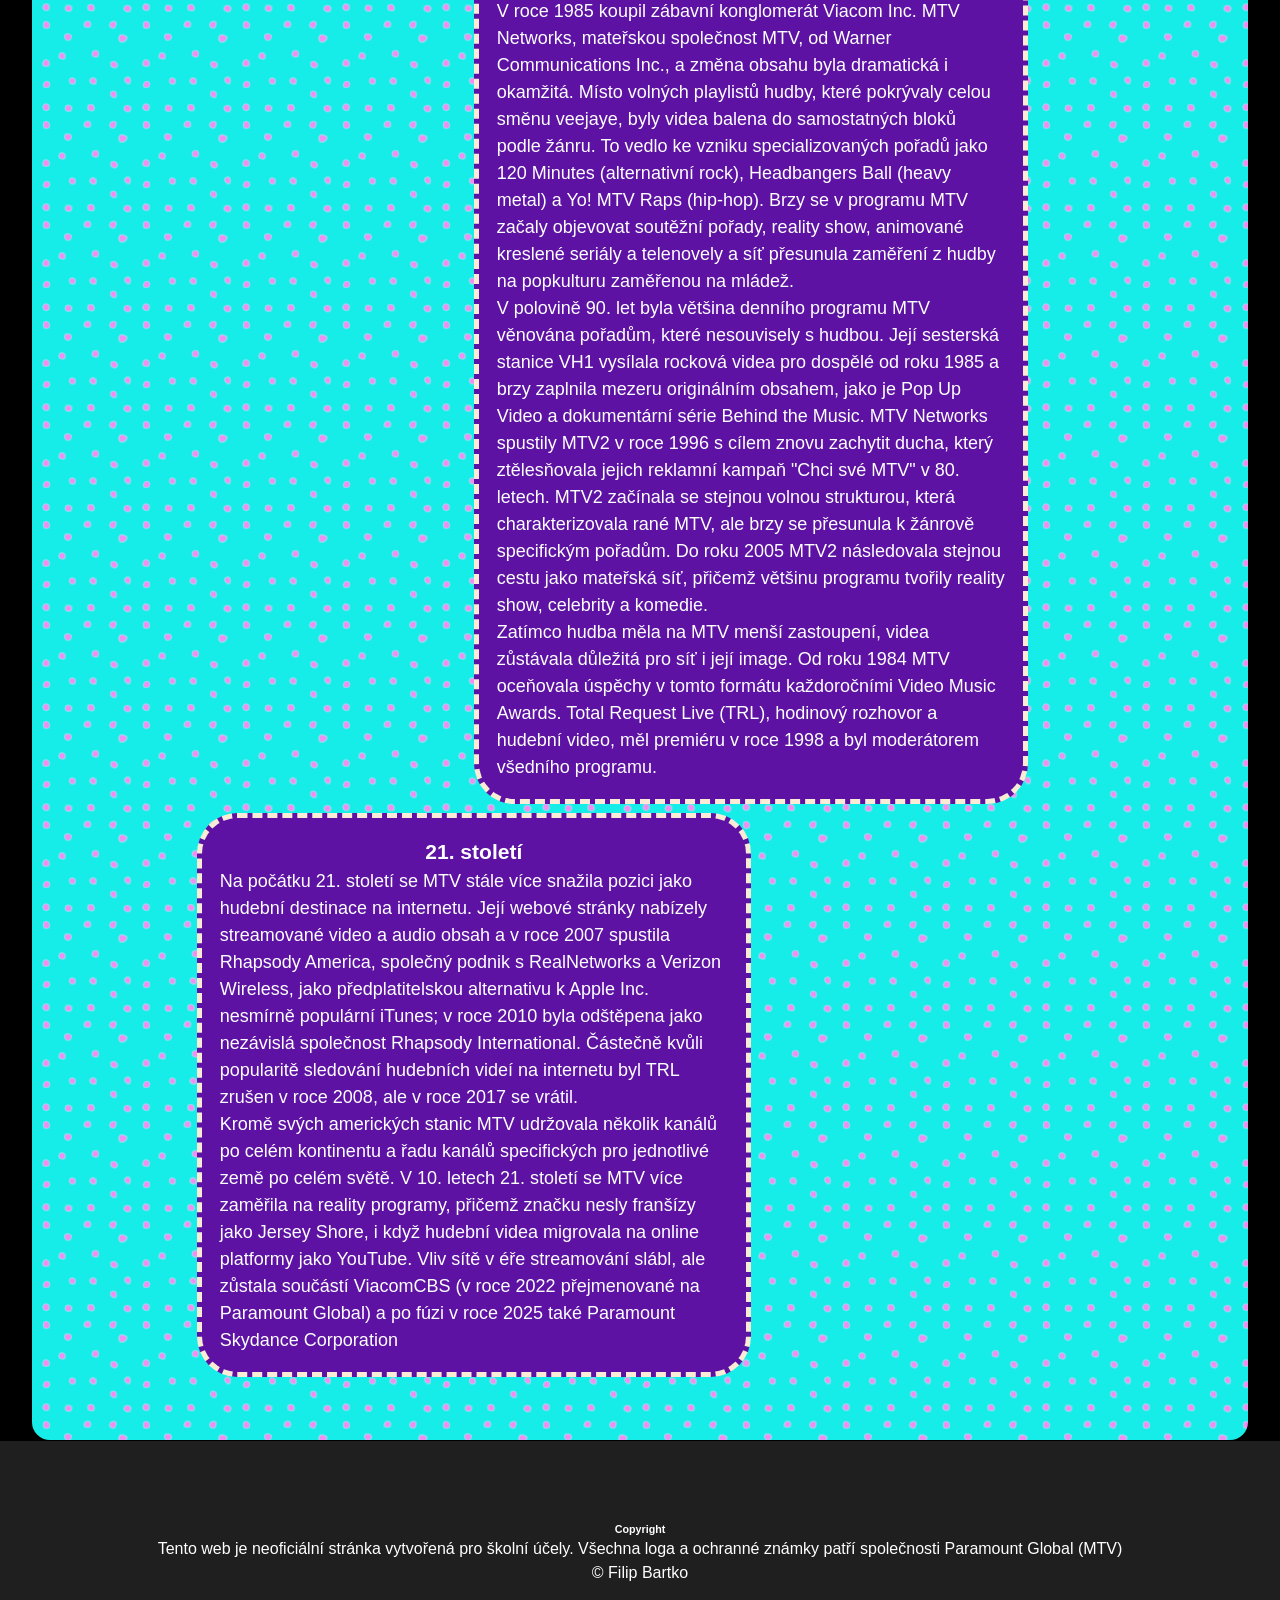
==== commit 5c3e27b6: "Update index.html" ====
--- a/index.html
+++ b/index.html
@@ -25,10 +25,11 @@
             1. srpna 1981 společnostmi Warner a AmEx a své vysílání zahájila příznačně písní Video Killed the Radio Star
             od skupiny Buggles. Vysílání bylo ihned od počátku 24 hodiny denně. V dnešní
             době vysílá stanice v mnoha jazykových mutacích, dříve vysílala i česká verze MTV Czech.</p>
+        <img src="img/mtvlogo_2.png" alt="" class="mtvlogo2">
     </div>
-    <div class="rodic">
-    <img src="img/mtvlogo_2.png" alt="" class="mtvlogo2">
-      </div>
+    
+    
+      
     <div class="obal">
 
 
@@ -145,4 +146,4 @@
     </footer>
 </body>
 
-</html>+</html>
--- a/css/style_index.css
+++ b/css/style_index.css
@@ -247,29 +247,6 @@
 
 
 
-   .logo {
-        width: 100%;
-        max-width: 360px;
-        height: auto;
-        margin: auto;
-        text-align: center;
-
-    }
-
-    .logo_2 {
-        text-align: center;
-        width: 300px;
-        margin: auto;
-        margin-left: 62em;
-
-    }
-
-    .logo_3{
-        text-align: center;
-        width: 400px;
-        margin: auto;
-    }
-
 
 
 
@@ -312,7 +289,7 @@
 
     .mtvlogo2 {
         position: absolute;
-        top: 80%;
+        top: 1536px;
         left: 70%;
         transform: translate(-50%, -50%);
         width: 100%;
@@ -451,4 +428,4 @@
 
 
 
-}+}
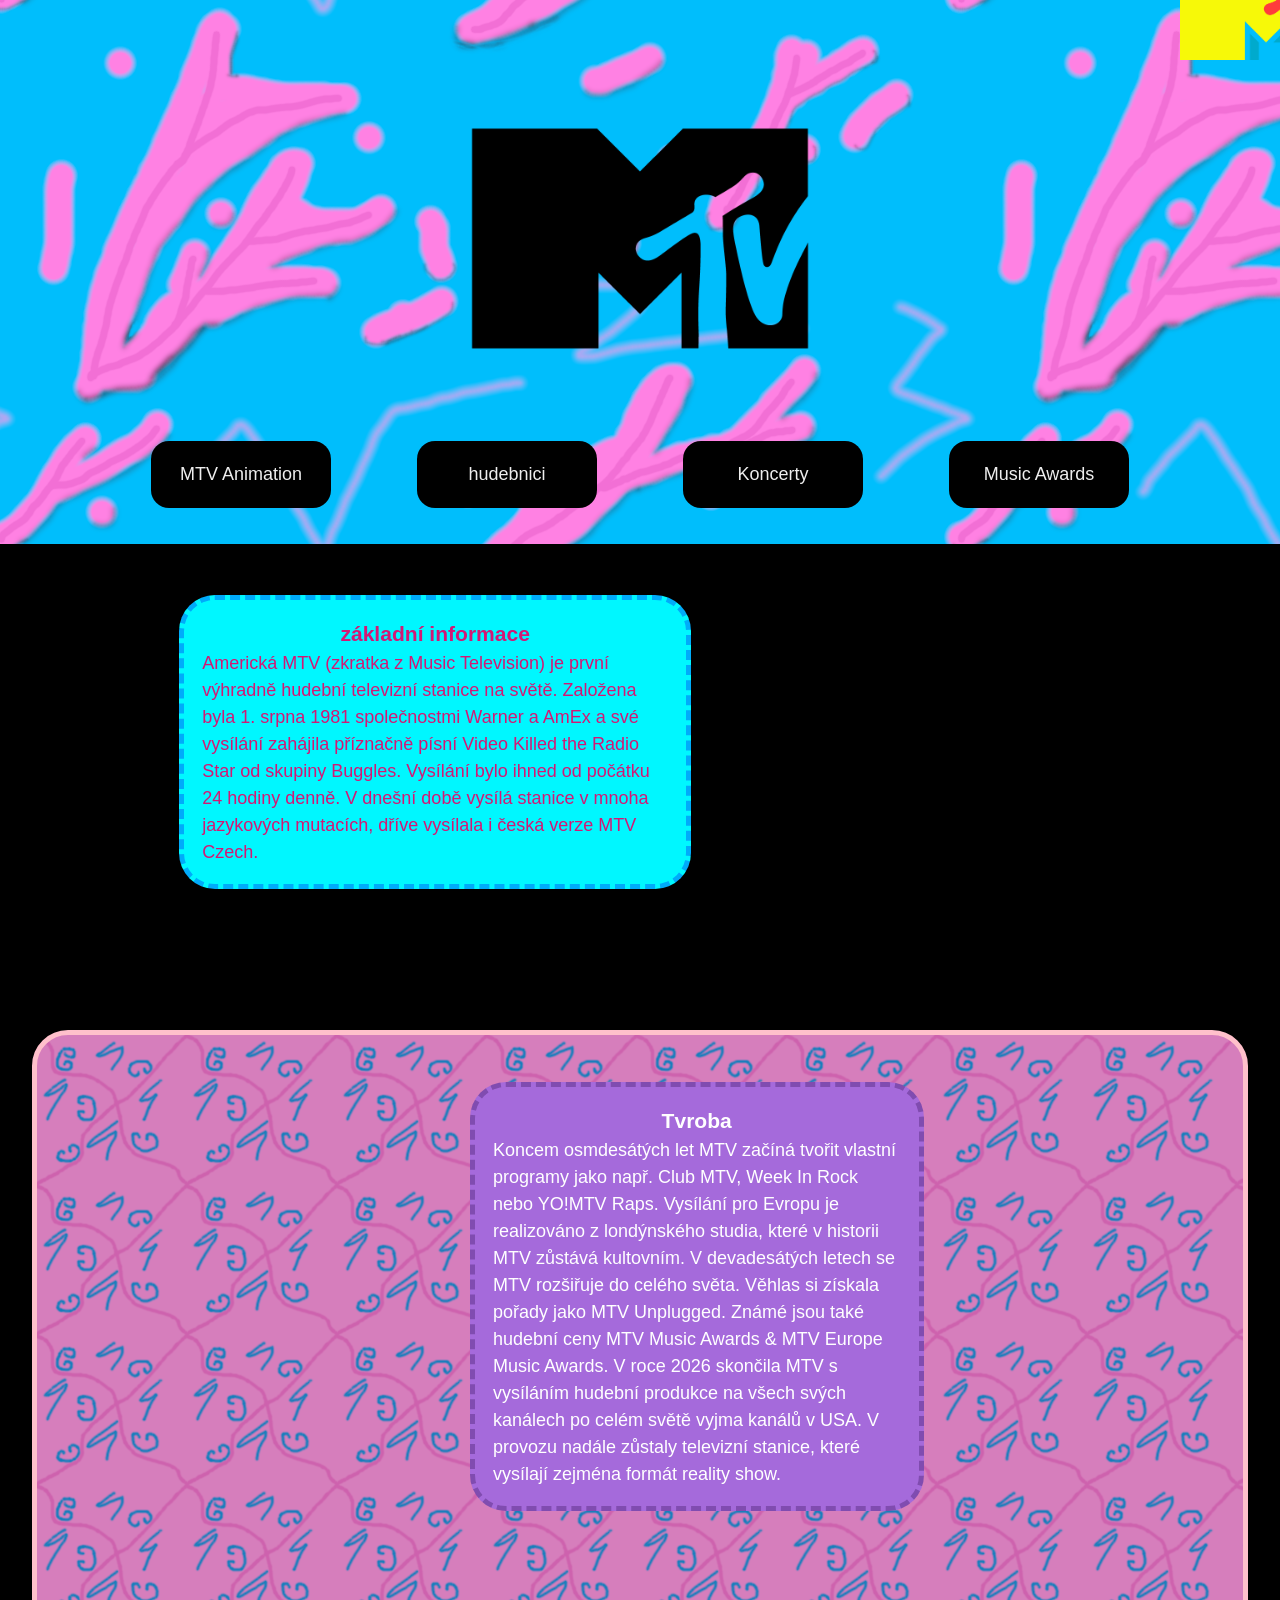
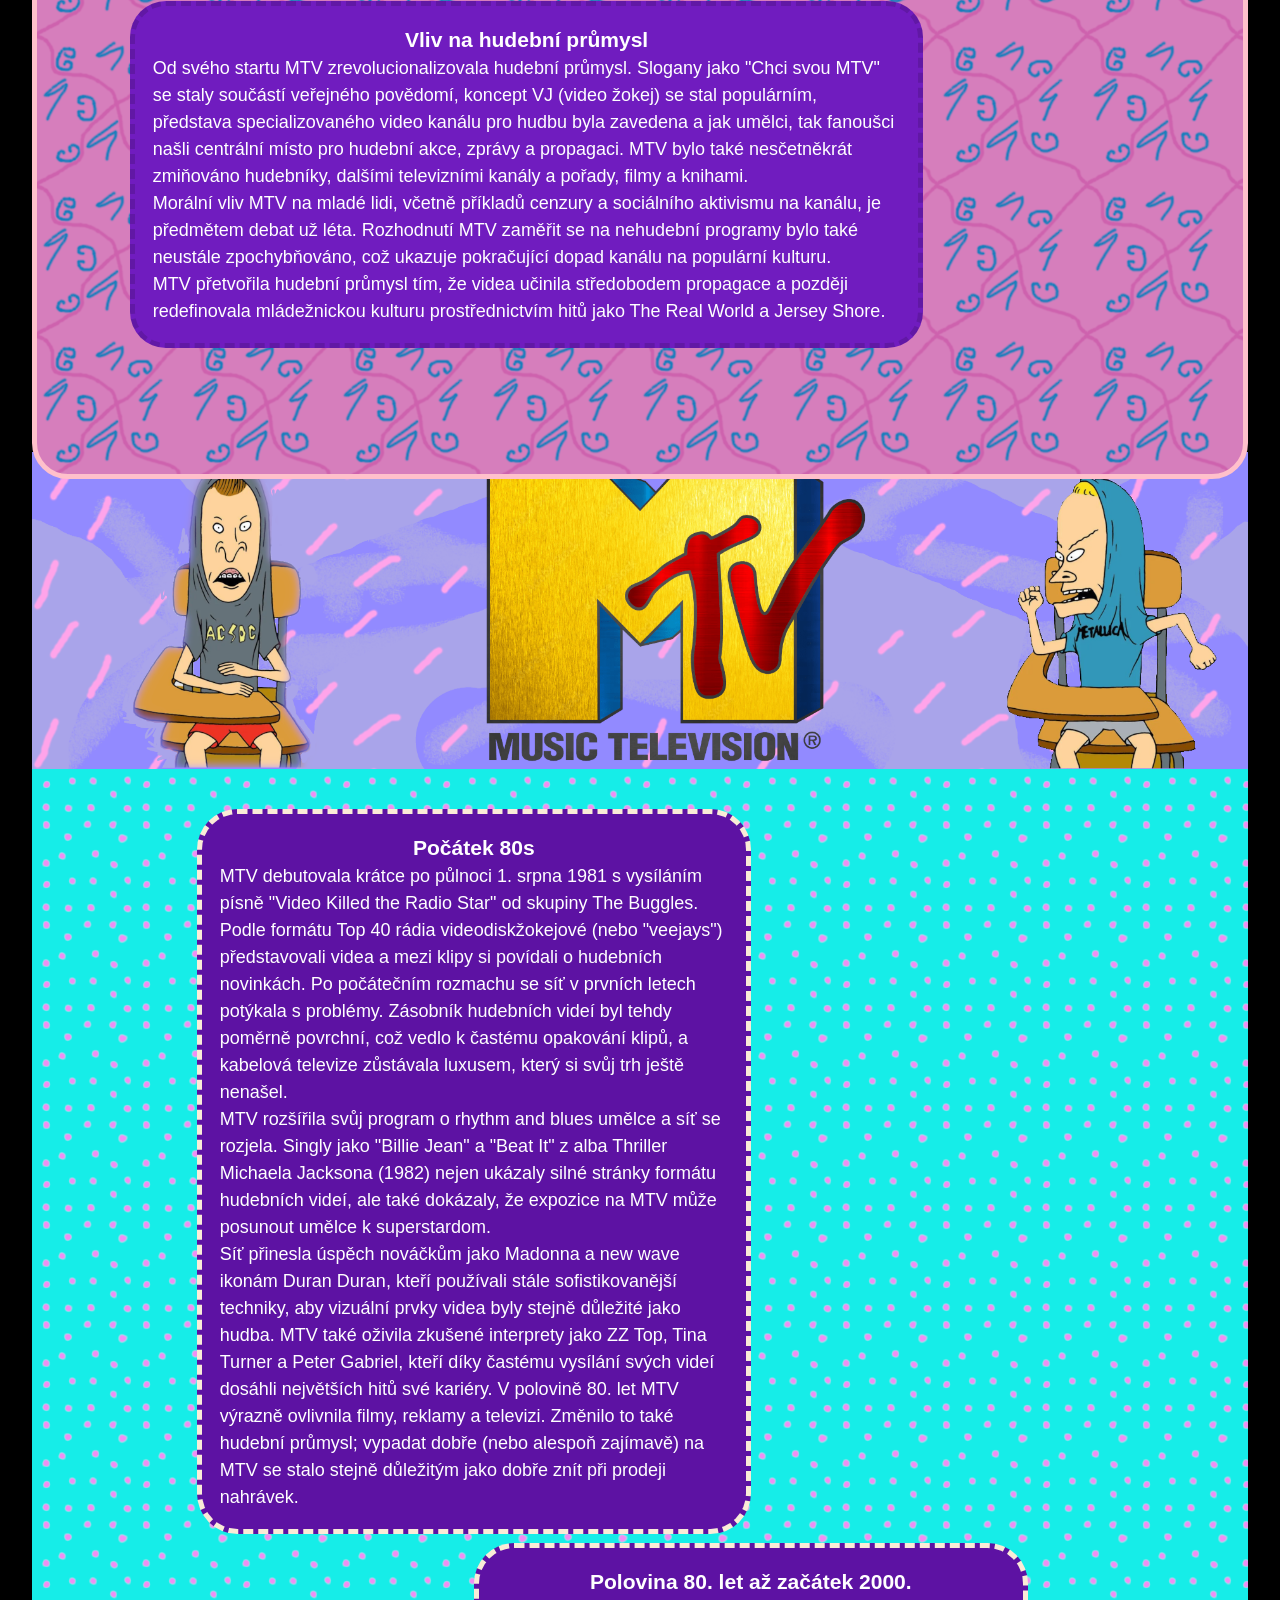
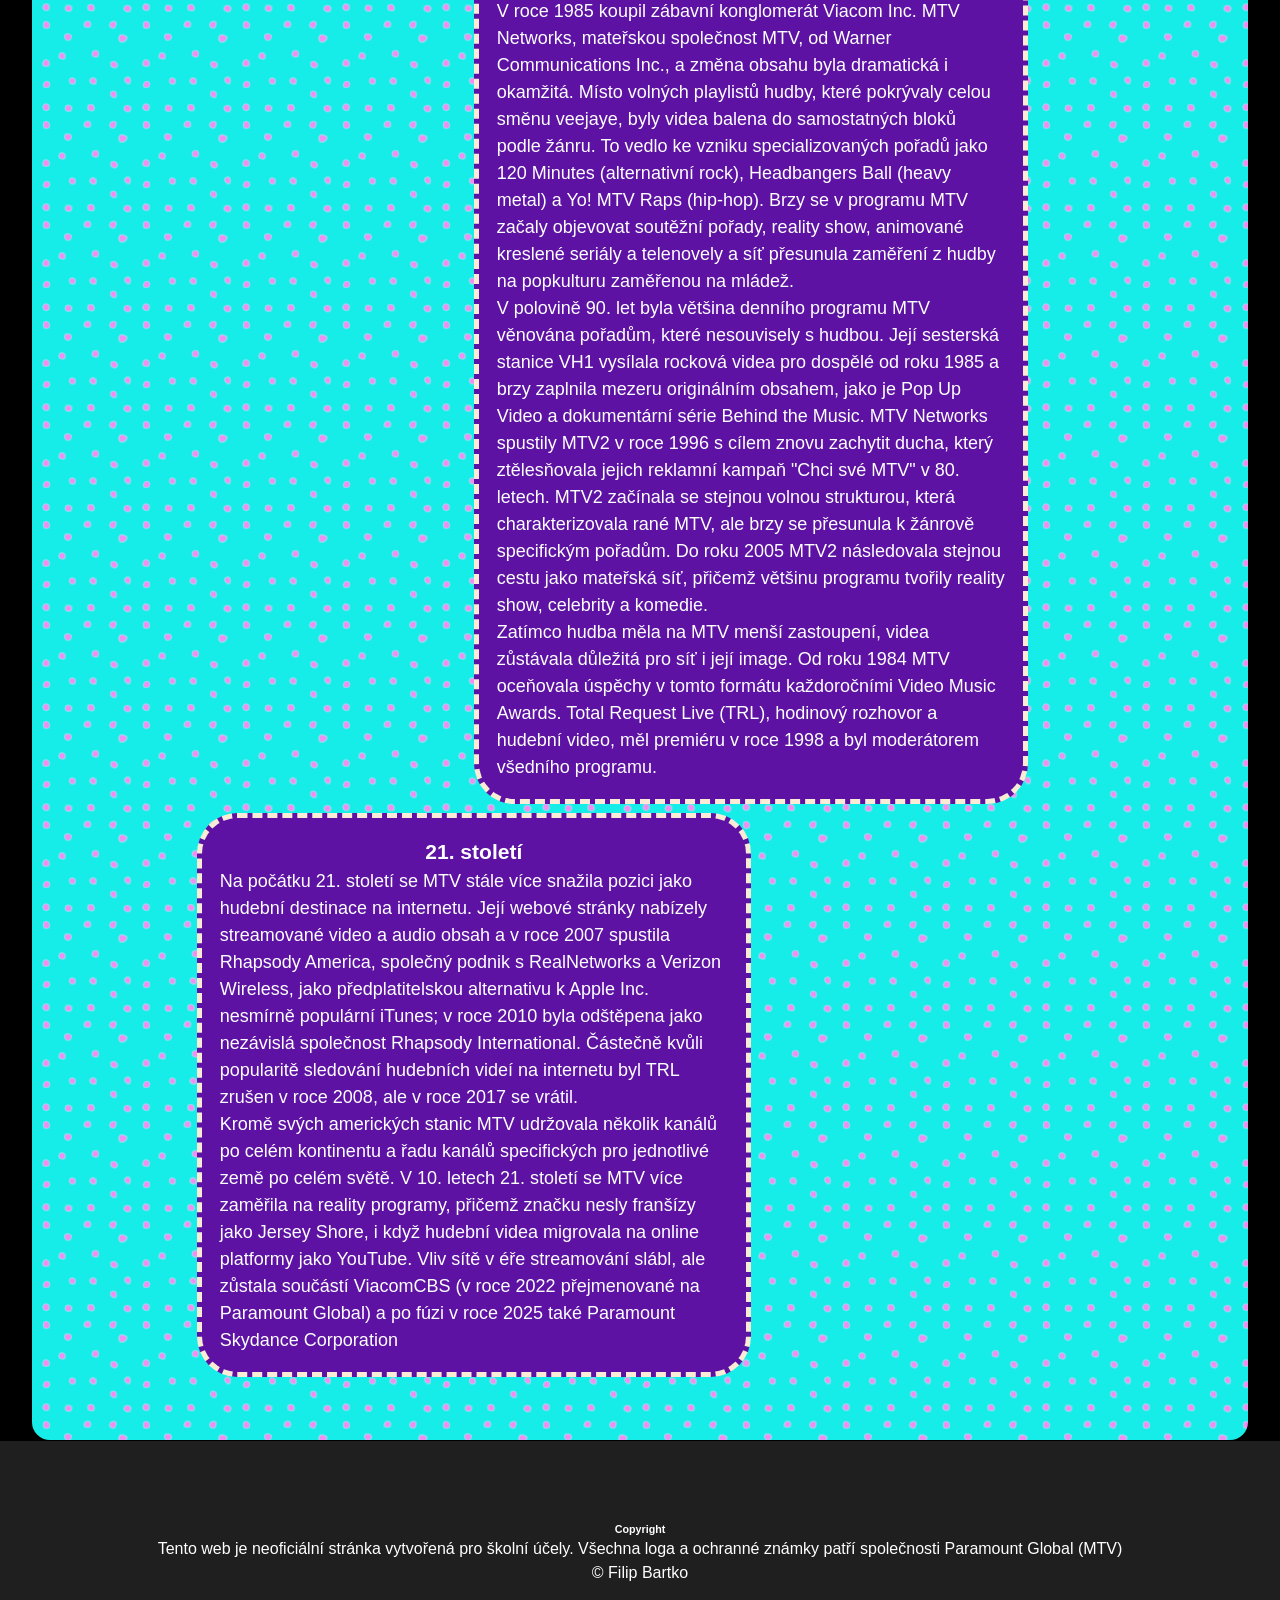
==== commit 31e0051f: "Update index.html" ====
--- a/index.html
+++ b/index.html
@@ -19,15 +19,19 @@
             <a href="musicawards.html">Music Awards</a>
         </div>
     </header>
+    <div class="obal_info">
+
+    
     <div class="info">
         <h3>základní informace</h3>
         <p>Americká MTV (zkratka z Music Television) je první výhradně hudební televizní stanice na světě. Založena byla
             1. srpna 1981 společnostmi Warner a AmEx a své vysílání zahájila příznačně písní Video Killed the Radio Star
             od skupiny Buggles. Vysílání bylo ihned od počátku 24 hodiny denně. V dnešní
             době vysílá stanice v mnoha jazykových mutacích, dříve vysílala i česká verze MTV Czech.</p>
-        <img src="img/mtvlogo_2.png" alt="" class="mtvlogo2">
+        
     </div>
-    
+    <img src="img/mtvlogo_2.png" alt="" class="mtvlogo2">
+    </div>
     
       
     <div class="obal">
@@ -147,3 +151,4 @@
 </body>
 
 </html>
+
--- a/css/style_index.css
+++ b/css/style_index.css
@@ -289,15 +289,16 @@
 
     .mtvlogo2 {
         position: absolute;
-        top: 1536px;
-        left: 70%;
+        top: 1%;
+        transform: translateY(-50);
+        left: 100%;
+        margin-left: 40px;
         transform: translate(-50%, -50%);
         width: 100%;
         max-width: 200px;
-        height: auto;
-        justify-content: center;
-        margin: auto;
-        align-items: center;
+        height: auto;  
+        margin: auto;
+        
 
     }
 
